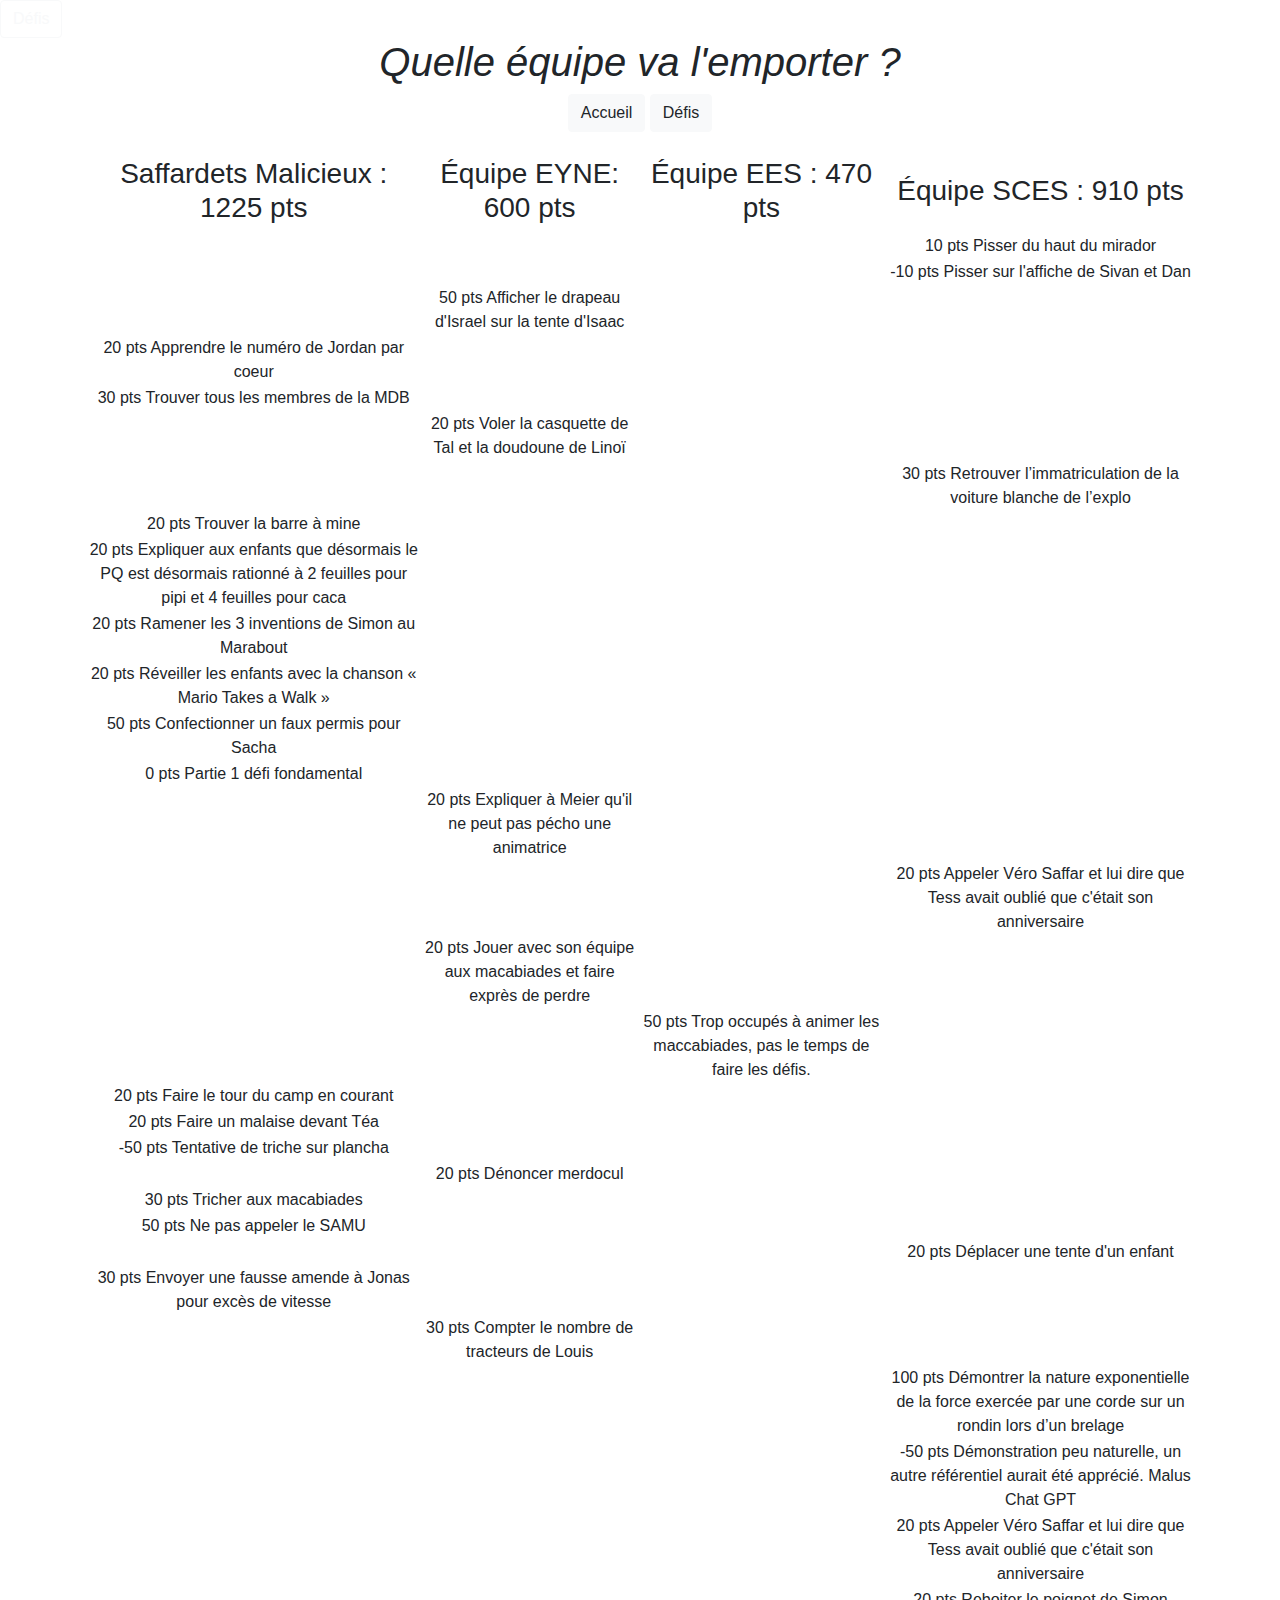
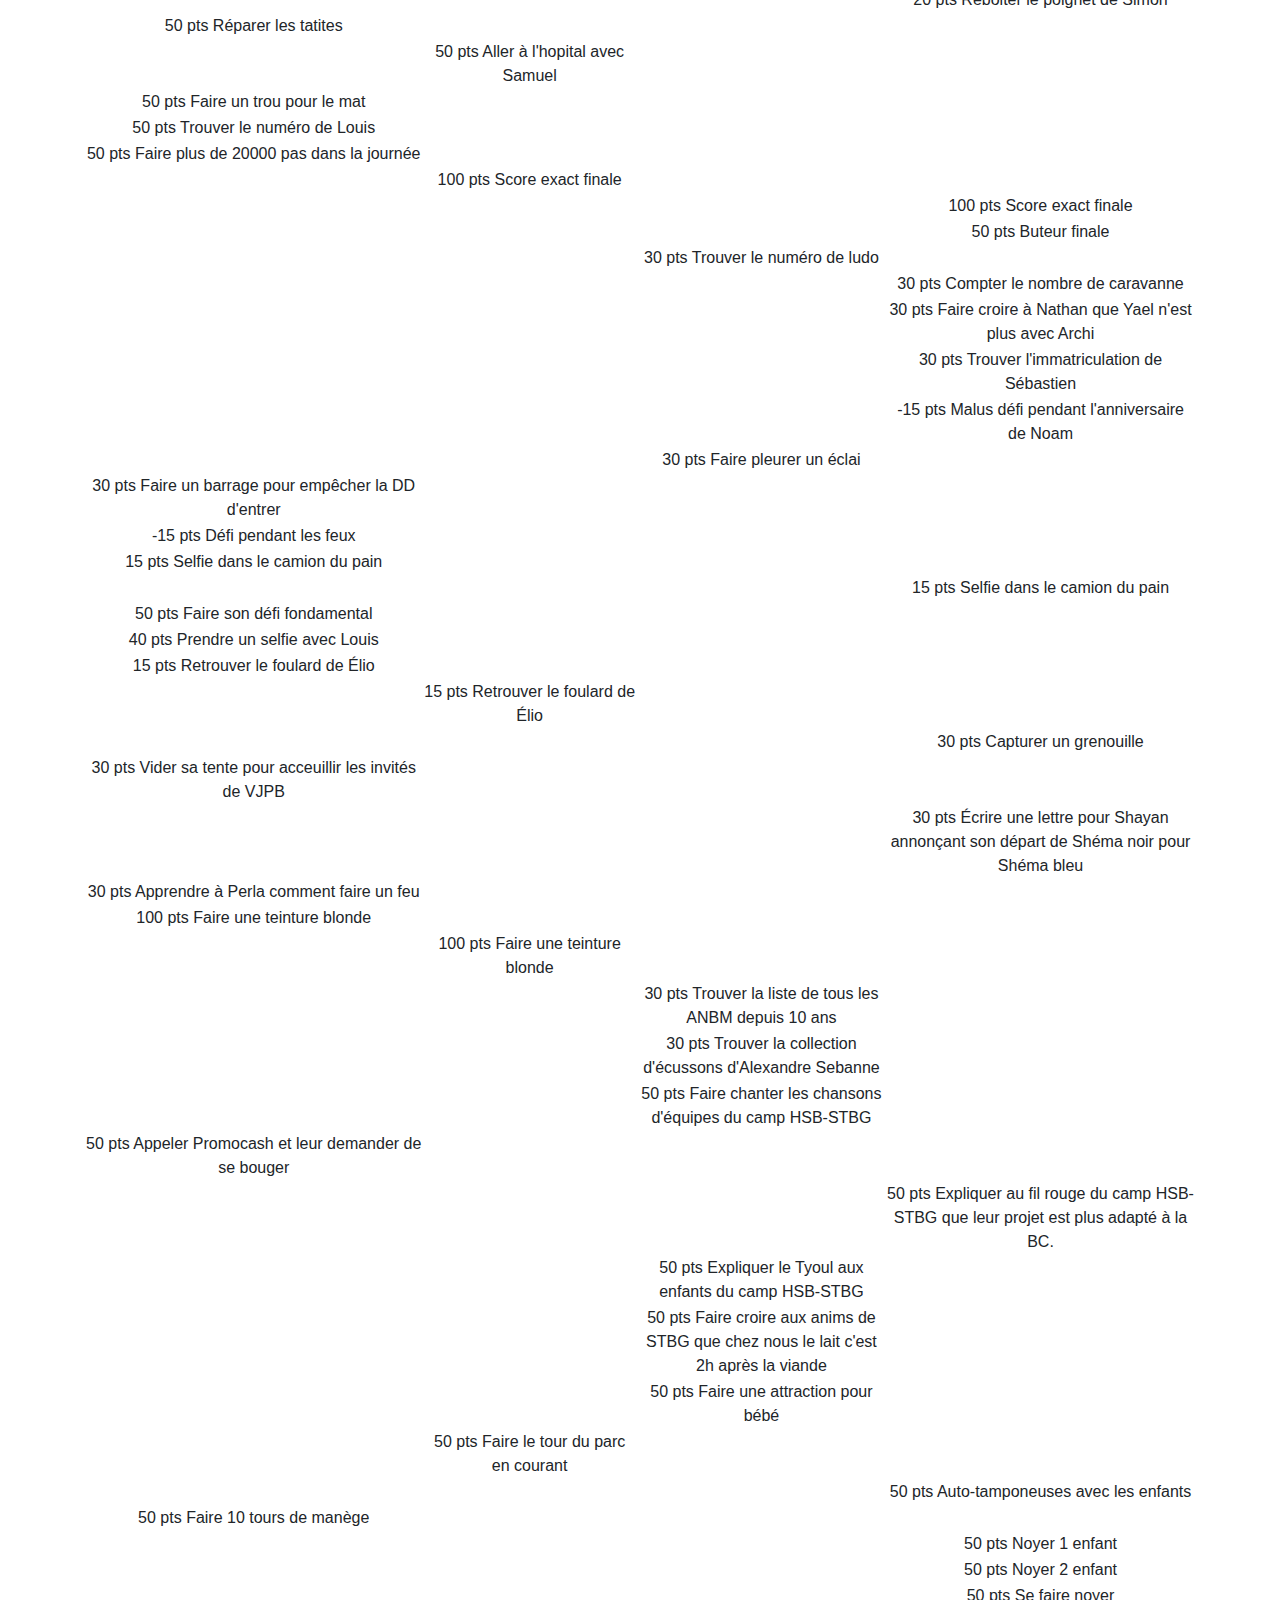
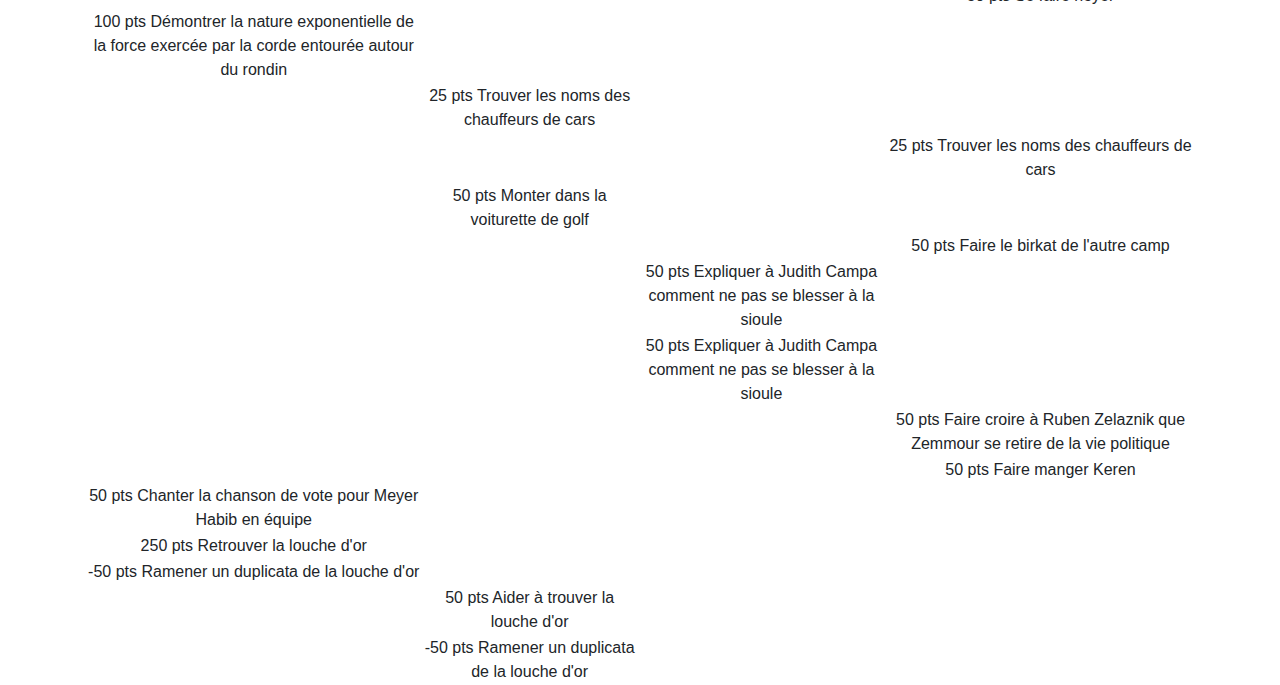
==== index.html @ ad8ef98b "Add files via upload" ====
<!doctype html>
<html lang="fr">
<head>

	<meta charset="utf-8">
	<link rel="shortcut icon" type="image/png" href="./favicon.png">
	<meta name="viewport" content="width=device-width, initial-scale=1, shrink-to-fit=no">
	<link href="https://fonts.googleapis.com/css?family=Source+Sans+Pro:300,400,400i,900" rel="stylesheet">
	<link rel="stylesheet" href="https://stackpath.bootstrapcdn.com/bootstrap/4.3.1/css/bootstrap.min.css" integrity="sha384-ggOyR0iXCbMQv3Xipma34MD+dH/1fQ784/j6cY/iJTQUOhcWr7x9JvoRxT2MZw1T" crossorigin="anonymous">
	<link rel="stylesheet" href="./css/style.css">
	<link rel="stylesheet" href="./css/markdown.css">
	<a href="./defis.html"><button type="button" class="btn btn-outline-light">Défis</button></a>
	<title>KAPARA FIL ROSE</title>
	<script>
		function onSubmit(token) { 
		    document.getElementById('captcha-form').submit(); 
		}
	</script>
</head>
<body>
			<div class="custom-header">
		<div class="container h_container">
			<h1 class="text-center">
				<em class="camptype">Quelle équipe va l'emporter ?</em>
			</h1>
			<div class="text-center">
				<a href="./"><button type="button" class="btn btn-light">Accueil</button></a>
				<a href="./defis.html"><button type="button" class="btn btn-light">Défis</button></a>							</div>
		</div>
	</div>
    <div class="main_page">
	<div class="container text-center">

		<table>
			<tr>
									<td>
						<img class="logo" src="img/liste_leopold.png" alt="" style="width:50%">
						<h3>Saffardets Malicieux : <span class="score">1225</span> pts</h3>
					</td>
										<td>
						<img class="logo" src="img/liste_paul3.png" alt="" style="width:50%">
						<h3>Équipe EYNE: <span class="score">600</span> pts</h3>
					</td>
										<td>
						<img class="logo" src="img/liste_mathieu2.jpg" alt="" style="width:50%">
						<h3>Équipe EES : <span class="score">470</span> pts</h3>
					</td>
										<td>
						<img class="logo" src="img/liste_mathieu2.jpg" alt="" style="width:50%">
						<h3>Équipe SCES : <span class="score">910</span> pts</h3>
					</td>
					<tr>
						<td></td>
						<td></td>
						<td></td>
						<td><span class="bonus-pos">10 pts</span> Pisser du haut du mirador</td>
					</tr>
					<tr>
						<td></td>
						<td></td>
						<td></td>
						<td><span class="bonus-neg">-10 pts</span> Pisser sur l'affiche de Sivan et Dan</td>
					</tr>
					<tr>
						<td></td>
						<td><span class="bonus-pos">50 pts</span> Afficher le drapeau d'Israel sur la tente d'Isaac</td>
						<td></td>
						<td></td>
					</tr>
					<tr>
						<td><span class="bonus-pos">20 pts</span> Apprendre le numéro de Jordan par coeur</td>
						<td></td>
						<td></td>
						<td></td>
					</tr>
					<tr>
						<td><span class="bonus-pos">30 pts</span> Trouver tous les membres de la MDB</td>
						<td></td>
						<td></td>
						<td></td>
					</tr>
					<tr>
						<td></td>
						<td><span class="bonus-pos">20 pts</span> Voler la casquette de Tal et la doudoune de Linoï</td>
						<td></td>
						<td></td>
					</tr>
					<tr>
						<td></td>
						<td></td>
						<td></td>
						<td><span class="bonus-pos">30 pts</span> Retrouver l’immatriculation de la voiture blanche de l’explo</td>
					</tr>
					<tr>
						<td><span class="bonus-pos">20 pts</span> Trouver la barre à mine</td>
						<td></td>
						<td></td>
						<td></td>
					</tr>
					<tr>
						<td><span class="bonus-pos">20 pts</span> Expliquer aux enfants que désormais le PQ est désormais rationné à 2 feuilles pour pipi et 4 feuilles pour caca</td>
						<td></td>
						<td></td>
						<td></td>
					</tr>
					<tr>
						<td><span class="bonus-pos">20 pts</span> Ramener les 3 inventions de Simon au Marabout</td>
						<td></td>
						<td></td>
						<td></td>
					</tr>
					<tr>
						<td><span class="bonus-pos">20 pts</span> Réveiller les enfants avec la chanson « Mario Takes a Walk »</td>
						<td></td>
						<td></td>
						<td></td>
					</tr>
					<tr>
						<td><span class="bonus-pos">50 pts</span> Confectionner un faux permis pour Sacha</td>
						<td></td>
						<td></td>
						<td></td>
					</tr>
					<tr>
						<td><span class="bonus-neg">0 pts</span> Partie 1 défi fondamental</td>
						<td></td>
						<td></td>
						<td></td>
					</tr>
					<tr>
						<td></td>
						<td><span class="bonus-pos">20 pts</span> Expliquer à Meier qu'il ne peut pas pécho une animatrice</td>
						<td></td>
						<td></td>
					</tr>
					<tr>
						<td></td>
						<td></td>
						<td></td>
						<td><span class="bonus-pos">20 pts</span> Appeler Véro Saffar et lui dire que Tess avait oublié que c'était son anniversaire</td>
					</tr>
					<tr>
						<td></td>
						<td><span class="bonus-pos">20 pts</span> Jouer avec son équipe aux macabiades et faire exprès de perdre</td>
						<td></td>
						<td></td>
					</tr>
					<tr>
						<td></td>
						<td></td>
						<td><span class="bonus-pos">50 pts</span> Trop occupés à animer les maccabiades, pas le temps de faire les défis. </td>
						<td></td>
					</tr>
					<tr>
						<td><span class="bonus-pos">20 pts</span> Faire le tour du camp en courant</td>
						<td></td>
						<td></td>
						<td></td>
					</tr>
					<tr>
						<td><span class="bonus-pos">20 pts</span> Faire un malaise devant Téa</td>
						<td></td>
						<td></td>
						<td></td>
					</tr>
					<td><span class="bonus-neg">-50 pts</span> Tentative de triche sur plancha</td>
					<td></td>
					<td></td>
					<td></td>
					</tr>
					<tr>
						<td></td>
						<td><span class="bonus-pos">20 pts</span> Dénoncer merdocul</td>
						<td></td>
						<td></td>
					</tr>
					<tr>
						<td><span class="bonus-pos">30 pts</span> Tricher aux macabiades</td>
						<td></td>
						<td></td>
						<td></td>
					</tr>
					<tr>
						<td><span class="bonus-pos">50 pts</span> Ne pas appeler le SAMU</td>
						<td></td>
						<td></td>
						<td></td>
					</tr>
					<tr>
						<td></td>
						<td></td>
						<td></td>
						<td><span class="bonus-pos">20 pts</span> Déplacer une tente d'un enfant</td>
					</tr>
					<tr>
						<td><span class="bonus-pos">30 pts</span> Envoyer une fausse amende à Jonas pour excès de vitesse</td>
						<td></td>
						<td></td>
						<td></td>
					</tr>
					<tr>
						<td></td>
						<td><span class="bonus-pos">30 pts</span> Compter le nombre de tracteurs de Louis</td>
						<td></td>
						<td></td>
					</tr>
					<tr>
						<td></td>
						<td></td>
						<td></td>
						<td><span class="bonus-pos">100 pts</span> Démontrer la nature exponentielle de la force exercée par une corde sur un rondin lors d’un brelage</td>
					</tr>
					<tr>
						<td></td>
						<td></td>
						<td></td>
						<td><span class="bonus-neg">-50 pts</span> Démonstration peu naturelle, un autre référentiel aurait été apprécié. Malus Chat GPT  </td>
					</tr>
					<tr>
						<td></td>
						<td></td>
						<td></td>
						<td><span class="bonus-pos">20 pts</span> Appeler Véro Saffar et lui dire que Tess avait oublié que c'était son anniversaire </td>
					</tr>
					<tr>
						<td></td>
						<td></td>
						<td></td>
						<td><span class="bonus-pos">20 pts</span> Reboiter le poignet de Simon </td>
					</tr>
					<tr>
						<td><span class="bonus-pos">50 pts</span> Réparer les tatites </td>
						<td></td>
						<td></td>
						<td></td>
					</tr>
					<tr>
						<td></td>
						<td><span class="bonus-pos">50 pts</span> Aller à l'hopital avec Samuel</td>
						<td></td>
						<td></td>
					</tr>
					<tr>
						<td><span class="bonus-pos">50 pts</span> Faire un trou pour le mat </td>
						<td></td>
						<td></td>
						<td></td>
					</tr>
					<tr>
						<td><span class="bonus-pos">50 pts</span> Trouver le numéro de Louis </td>
						<td></td>
						<td></td>
						<td></td>
					</tr>
					<tr>
						<td><span class="bonus-pos">50 pts</span> Faire plus de 20000 pas dans la journée </td>
						<td></td>
						<td></td>
						<td></td>
					</tr>
					<tr>
						<td></td>
						<td><span class="bonus-pos">100 pts</span> Score exact finale</td>
						<td></td>
						<td></td>
					</tr>
					<tr>
						<td></td>
						<td></td>
						<td></td>
						<td><span class="bonus-pos">100 pts</span> Score exact finale </td>
					</tr>
					<tr>
						<td></td>
						<td></td>
						<td></td>
						<td><span class="bonus-pos">50 pts</span> Buteur finale </td>
					</tr>
					<tr>
						<td></td>
						<td></td>
						<td><span class="bonus-pos">30 pts</span> Trouver le numéro de ludo </td>
						<td></td>
					</tr>
					<tr>
						<td></td>
						<td></td>
						<td></td>
						<td><span class="bonus-pos">30 pts</span> Compter le nombre de caravanne </td>
					</tr>
					<tr>
						<td></td>
						<td></td>
						<td></td>
						<td><span class="bonus-pos">30 pts</span> Faire croire à Nathan que Yael n'est plus avec Archi </td>
					</tr>
					<tr>
						<td></td>
						<td></td>
						<td></td>
						<td><span class="bonus-pos">30 pts</span> Trouver l'immatriculation de Sébastien </td>
					</tr>
					<tr>
						<td></td>
						<td></td>
						<td></td>
						<td><span class="bonus-neg">-15 pts</span> Malus défi pendant l'anniversaire de Noam </td>
					</tr>
					<tr>
						<td></td>
						<td></td>
						<td><span class="bonus-pos">30 pts</span> Faire pleurer un éclai </td>
						<td></td>
					</tr>
					<tr>
						<td><span class="bonus-pos">30 pts</span> Faire un barrage pour empêcher la DD d'entrer </td>
						<td></td>
						<td></td>
						<td></td>
					</tr>
					<tr>
						<td><span class="bonus-neg">-15 pts</span> Défi pendant les feux </td>
						<td></td>
						<td></td>
						<td></td>
					</tr>
					<tr>
						<td><span class="bonus-pos">15 pts</span> Selfie dans le camion du pain </td>
						<td></td>
						<td></td>
						<td></td>
					</tr>
					<tr>
						<td></td>
						<td></td>
						<td></td>
						<td><span class="bonus-pos">15 pts</span> Selfie dans le camion du pain </td>
					</tr>
					<tr>
						<td><span class="bonus-pos">50 pts</span> Faire son défi fondamental </td>
						<td></td>
						<td></td>
						<td></td>
					</tr>
					<tr>
						<td><span class="bonus-pos">40 pts</span> Prendre un selfie avec Louis </td>
						<td></td>
						<td></td>
						<td></td>
					</tr>
					<tr>
						<td><span class="bonus-pos">15 pts</span> Retrouver le foulard de Élio </td>
						<td></td>
						<td></td>
						<td></td>
					</tr>
					<tr>
						<td></td>
						<td><span class="bonus-pos">15 pts</span> Retrouver le foulard de Élio </td>
						<td></td>
						<td></td>
					</tr>
					<tr>
						<td></td>
						<td></td>
						<td></td>
						<td><span class="bonus-pos">30 pts</span> Capturer un grenouille </td>
					</tr>
					<tr>
						<td><span class="bonus-pos">30 pts</span> Vider sa tente pour acceuillir les invités de VJPB </td>
						<td></td>
						<td></td>
						<td></td>
					</tr>
					<tr>
						<td></td>
						<td></td>
						<td></td>
						<td><span class="bonus-pos">30 pts</span> Écrire une lettre pour Shayan annonçant son départ de Shéma noir pour Shéma bleu </td>
					</tr>
					<tr>
						<td><span class="bonus-pos">30 pts</span> Apprendre à Perla comment faire un feu </td>
						<td></td>
						<td></td>
						<td></td>
					</tr>
					<tr>
						<td><span class="bonus-pos">100 pts</span> Faire une teinture blonde </td>
						<td></td>
						<td></td>
						<td></td>
					</tr>
					<tr>
						<td></td>
						<td><span class="bonus-pos">100 pts</span> Faire une teinture blonde </td>
						<td></td>
						<td></td>
					</tr>
					<tr>
						<td></td>
						<td></td>
						<td><span class="bonus-pos">30 pts</span> Trouver la liste de tous les ANBM depuis 10 ans </td>
						<td></td>
					</tr>
					<tr>
						<td></td>
						<td></td>
						<td><span class="bonus-pos">30 pts</span> Trouver la collection d'écussons d'Alexandre Sebanne </td>
						<td></td>
					</tr>
					<tr>
						<td></td>
						<td></td>
						<td><span class="bonus-pos">50 pts</span> Faire chanter les chansons d'équipes du camp HSB-STBG </td>
						<td></td>
					</tr>
					<tr>
						<td><span class="bonus-pos">50 pts</span> Appeler Promocash et leur demander de se bouger </td>
						<td></td>
						<td></td>
						<td></td>
					</tr>
					<tr>
						<td></td>
						<td></td>
						<td></td>
						<td><span class="bonus-pos">50 pts</span> Expliquer au fil rouge du camp HSB-STBG que leur projet est plus adapté à la BC. </td>
					</tr>
					<tr>
						<td></td>
						<td></td>
						<td><span class="bonus-pos">50 pts</span> Expliquer le Tyoul aux enfants du camp HSB-STBG </td>
						<td></td>
					</tr>
					<tr>
						<td></td>
						<td></td>
						<td><span class="bonus-pos">50 pts</span> Faire croire aux anims de STBG que chez nous le lait c'est 2h après la viande </td>
						<td></td>
					</tr>
					<tr>
						<td></td>
						<td></td>
						<td><span class="bonus-pos">50 pts</span> Faire une attraction pour bébé </td>
						<td></td>
					</tr>
					<tr>
						<td></td>
						<td><span class="bonus-pos">50 pts</span> Faire le tour du parc en courant </td>
						<td></td>
						<td></td>
					</tr>
					<tr>
						<td></td>
						<td></td>
						<td></td>
						<td><span class="bonus-pos">50 pts</span> Auto-tamponeuses avec les enfants </td>
					</tr>
					<tr>
						<td><span class="bonus-pos">50 pts</span> Faire 10 tours de manège </td>
						<td></td>
						<td></td>
						<td></td>
					</tr>
					<tr>
						<td></td>
						<td></td>
						<td></td>
						<td><span class="bonus-pos">50 pts</span> Noyer 1 enfant </td>
					</tr>
					<tr>
						<td></td>
						<td></td>
						<td></td>
						<td><span class="bonus-pos">50 pts</span> Noyer 2 enfant </td>
					</tr>
					<tr>
						<td></td>
						<td></td>
						<td></td>
						<td><span class="bonus-pos">50 pts</span> Se faire noyer </td>
					</tr>
					<tr>
						<td><span class="bonus-pos">100 pts</span> Démontrer la nature exponentielle de la force exercée par la corde entourée autour du rondin </td>
						<td></td>
						<td></td>
						<td></td>
					</tr>
					<tr>
						<td></td>
						<td><span class="bonus-pos">25 pts</span> Trouver les noms des chauffeurs de cars </td>
						<td></td>
						<td></td>
					</tr>
					<tr>
						<td></td>
						<td></td>
						<td></td>
						<td><span class="bonus-pos">25 pts</span> Trouver les noms des chauffeurs de cars </td>
					</tr>
					<tr>
						<td></td>
						<td><span class="bonus-pos">50 pts</span> Monter dans la voiturette de golf </td>
						<td></td>
						<td></td>
					</tr>
					<tr>
						<td></td>
						<td></td>
						<td></td>
						<td><span class="bonus-pos">50 pts</span> Faire le birkat de l'autre camp </td>
					</tr>
					<tr>
						<td></td>
						<td></td>
						<td><span class="bonus-pos">50 pts</span> Expliquer à Judith Campa comment ne pas se blesser à la sioule </td>
						<td></td>
					</tr>
					<tr>
						<td></td>
						<td></td>
						<td><span class="bonus-pos">50 pts</span> Expliquer à Judith Campa comment ne pas se blesser à la sioule </td>
						<td></td>
					</tr>
					<tr>
						<td></td>
						<td></td>
						<td></td>
						<td><span class="bonus-pos">50 pts</span> Faire croire à Ruben Zelaznik que Zemmour se retire de la vie politique </td>
					</tr>
					<tr>
						<td></td>
						<td></td>
						<td></td>
						<td><span class="bonus-pos">50 pts</span> Faire manger Keren </td>
					</tr>
					<tr>
						<td><span class="bonus-pos">50 pts</span> Chanter la chanson de vote pour Meyer Habib en équipe </td>
						<td></td>
						<td></td>
						<td></td>
					</tr>
					<tr>
						<td><span class="bonus-or">250 pts</span> Retrouver la louche d'or </td>
						<td></td>
						<td></td>
						<td></td>
					</tr>
					<tr>
						<td><span class="bonus-neg">-50 pts</span> Ramener un duplicata de la louche d'or </td>
						<td></td>
						<td></td>
						<td></td>
					</tr>
					<tr>
						<td></td>
						<td><span class="bonus-pos">50 pts</span> Aider à trouver la louche d'or </td>
						<td></td>
						<td></td>
					</tr>
					<tr>
						<td></td>
						<td><span class="bonus-neg">-50 pts</span> Ramener un duplicata de la louche d'or </td>
						<td></td>
						<td></td>
					</tr>
					</table>
		</div>
	</div>
            </div>
</body>

</html>
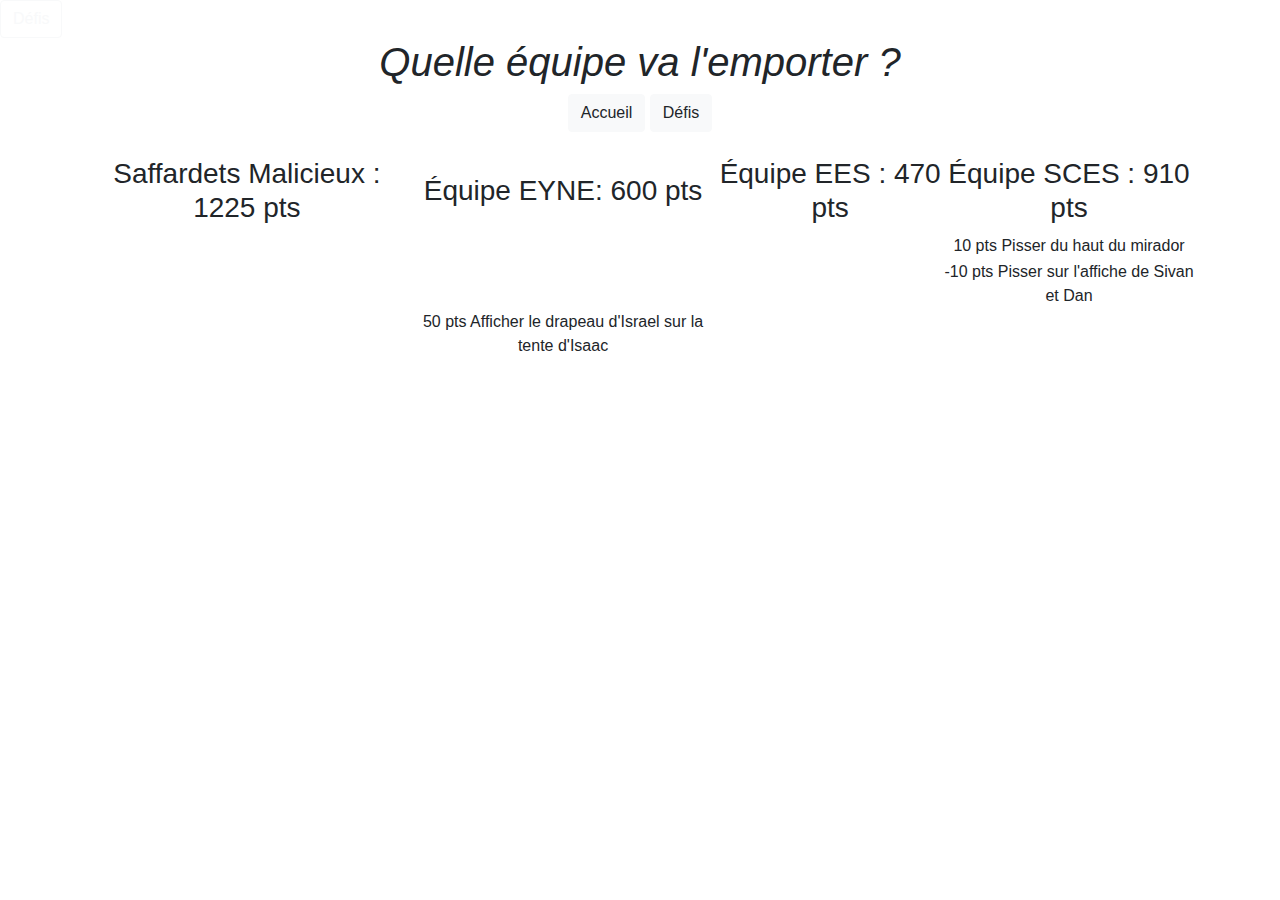
==== commit 18a63082: "debut" ====
--- a/index.html
+++ b/index.html
@@ -68,503 +68,6 @@
 						<td></td>
 						<td></td>
 					</tr>
-					<tr>
-						<td><span class="bonus-pos">20 pts</span> Apprendre le numéro de Jordan par coeur</td>
-						<td></td>
-						<td></td>
-						<td></td>
-					</tr>
-					<tr>
-						<td><span class="bonus-pos">30 pts</span> Trouver tous les membres de la MDB</td>
-						<td></td>
-						<td></td>
-						<td></td>
-					</tr>
-					<tr>
-						<td></td>
-						<td><span class="bonus-pos">20 pts</span> Voler la casquette de Tal et la doudoune de Linoï</td>
-						<td></td>
-						<td></td>
-					</tr>
-					<tr>
-						<td></td>
-						<td></td>
-						<td></td>
-						<td><span class="bonus-pos">30 pts</span> Retrouver l’immatriculation de la voiture blanche de l’explo</td>
-					</tr>
-					<tr>
-						<td><span class="bonus-pos">20 pts</span> Trouver la barre à mine</td>
-						<td></td>
-						<td></td>
-						<td></td>
-					</tr>
-					<tr>
-						<td><span class="bonus-pos">20 pts</span> Expliquer aux enfants que désormais le PQ est désormais rationné à 2 feuilles pour pipi et 4 feuilles pour caca</td>
-						<td></td>
-						<td></td>
-						<td></td>
-					</tr>
-					<tr>
-						<td><span class="bonus-pos">20 pts</span> Ramener les 3 inventions de Simon au Marabout</td>
-						<td></td>
-						<td></td>
-						<td></td>
-					</tr>
-					<tr>
-						<td><span class="bonus-pos">20 pts</span> Réveiller les enfants avec la chanson « Mario Takes a Walk »</td>
-						<td></td>
-						<td></td>
-						<td></td>
-					</tr>
-					<tr>
-						<td><span class="bonus-pos">50 pts</span> Confectionner un faux permis pour Sacha</td>
-						<td></td>
-						<td></td>
-						<td></td>
-					</tr>
-					<tr>
-						<td><span class="bonus-neg">0 pts</span> Partie 1 défi fondamental</td>
-						<td></td>
-						<td></td>
-						<td></td>
-					</tr>
-					<tr>
-						<td></td>
-						<td><span class="bonus-pos">20 pts</span> Expliquer à Meier qu'il ne peut pas pécho une animatrice</td>
-						<td></td>
-						<td></td>
-					</tr>
-					<tr>
-						<td></td>
-						<td></td>
-						<td></td>
-						<td><span class="bonus-pos">20 pts</span> Appeler Véro Saffar et lui dire que Tess avait oublié que c'était son anniversaire</td>
-					</tr>
-					<tr>
-						<td></td>
-						<td><span class="bonus-pos">20 pts</span> Jouer avec son équipe aux macabiades et faire exprès de perdre</td>
-						<td></td>
-						<td></td>
-					</tr>
-					<tr>
-						<td></td>
-						<td></td>
-						<td><span class="bonus-pos">50 pts</span> Trop occupés à animer les maccabiades, pas le temps de faire les défis. </td>
-						<td></td>
-					</tr>
-					<tr>
-						<td><span class="bonus-pos">20 pts</span> Faire le tour du camp en courant</td>
-						<td></td>
-						<td></td>
-						<td></td>
-					</tr>
-					<tr>
-						<td><span class="bonus-pos">20 pts</span> Faire un malaise devant Téa</td>
-						<td></td>
-						<td></td>
-						<td></td>
-					</tr>
-					<td><span class="bonus-neg">-50 pts</span> Tentative de triche sur plancha</td>
-					<td></td>
-					<td></td>
-					<td></td>
-					</tr>
-					<tr>
-						<td></td>
-						<td><span class="bonus-pos">20 pts</span> Dénoncer merdocul</td>
-						<td></td>
-						<td></td>
-					</tr>
-					<tr>
-						<td><span class="bonus-pos">30 pts</span> Tricher aux macabiades</td>
-						<td></td>
-						<td></td>
-						<td></td>
-					</tr>
-					<tr>
-						<td><span class="bonus-pos">50 pts</span> Ne pas appeler le SAMU</td>
-						<td></td>
-						<td></td>
-						<td></td>
-					</tr>
-					<tr>
-						<td></td>
-						<td></td>
-						<td></td>
-						<td><span class="bonus-pos">20 pts</span> Déplacer une tente d'un enfant</td>
-					</tr>
-					<tr>
-						<td><span class="bonus-pos">30 pts</span> Envoyer une fausse amende à Jonas pour excès de vitesse</td>
-						<td></td>
-						<td></td>
-						<td></td>
-					</tr>
-					<tr>
-						<td></td>
-						<td><span class="bonus-pos">30 pts</span> Compter le nombre de tracteurs de Louis</td>
-						<td></td>
-						<td></td>
-					</tr>
-					<tr>
-						<td></td>
-						<td></td>
-						<td></td>
-						<td><span class="bonus-pos">100 pts</span> Démontrer la nature exponentielle de la force exercée par une corde sur un rondin lors d’un brelage</td>
-					</tr>
-					<tr>
-						<td></td>
-						<td></td>
-						<td></td>
-						<td><span class="bonus-neg">-50 pts</span> Démonstration peu naturelle, un autre référentiel aurait été apprécié. Malus Chat GPT  </td>
-					</tr>
-					<tr>
-						<td></td>
-						<td></td>
-						<td></td>
-						<td><span class="bonus-pos">20 pts</span> Appeler Véro Saffar et lui dire que Tess avait oublié que c'était son anniversaire </td>
-					</tr>
-					<tr>
-						<td></td>
-						<td></td>
-						<td></td>
-						<td><span class="bonus-pos">20 pts</span> Reboiter le poignet de Simon </td>
-					</tr>
-					<tr>
-						<td><span class="bonus-pos">50 pts</span> Réparer les tatites </td>
-						<td></td>
-						<td></td>
-						<td></td>
-					</tr>
-					<tr>
-						<td></td>
-						<td><span class="bonus-pos">50 pts</span> Aller à l'hopital avec Samuel</td>
-						<td></td>
-						<td></td>
-					</tr>
-					<tr>
-						<td><span class="bonus-pos">50 pts</span> Faire un trou pour le mat </td>
-						<td></td>
-						<td></td>
-						<td></td>
-					</tr>
-					<tr>
-						<td><span class="bonus-pos">50 pts</span> Trouver le numéro de Louis </td>
-						<td></td>
-						<td></td>
-						<td></td>
-					</tr>
-					<tr>
-						<td><span class="bonus-pos">50 pts</span> Faire plus de 20000 pas dans la journée </td>
-						<td></td>
-						<td></td>
-						<td></td>
-					</tr>
-					<tr>
-						<td></td>
-						<td><span class="bonus-pos">100 pts</span> Score exact finale</td>
-						<td></td>
-						<td></td>
-					</tr>
-					<tr>
-						<td></td>
-						<td></td>
-						<td></td>
-						<td><span class="bonus-pos">100 pts</span> Score exact finale </td>
-					</tr>
-					<tr>
-						<td></td>
-						<td></td>
-						<td></td>
-						<td><span class="bonus-pos">50 pts</span> Buteur finale </td>
-					</tr>
-					<tr>
-						<td></td>
-						<td></td>
-						<td><span class="bonus-pos">30 pts</span> Trouver le numéro de ludo </td>
-						<td></td>
-					</tr>
-					<tr>
-						<td></td>
-						<td></td>
-						<td></td>
-						<td><span class="bonus-pos">30 pts</span> Compter le nombre de caravanne </td>
-					</tr>
-					<tr>
-						<td></td>
-						<td></td>
-						<td></td>
-						<td><span class="bonus-pos">30 pts</span> Faire croire à Nathan que Yael n'est plus avec Archi </td>
-					</tr>
-					<tr>
-						<td></td>
-						<td></td>
-						<td></td>
-						<td><span class="bonus-pos">30 pts</span> Trouver l'immatriculation de Sébastien </td>
-					</tr>
-					<tr>
-						<td></td>
-						<td></td>
-						<td></td>
-						<td><span class="bonus-neg">-15 pts</span> Malus défi pendant l'anniversaire de Noam </td>
-					</tr>
-					<tr>
-						<td></td>
-						<td></td>
-						<td><span class="bonus-pos">30 pts</span> Faire pleurer un éclai </td>
-						<td></td>
-					</tr>
-					<tr>
-						<td><span class="bonus-pos">30 pts</span> Faire un barrage pour empêcher la DD d'entrer </td>
-						<td></td>
-						<td></td>
-						<td></td>
-					</tr>
-					<tr>
-						<td><span class="bonus-neg">-15 pts</span> Défi pendant les feux </td>
-						<td></td>
-						<td></td>
-						<td></td>
-					</tr>
-					<tr>
-						<td><span class="bonus-pos">15 pts</span> Selfie dans le camion du pain </td>
-						<td></td>
-						<td></td>
-						<td></td>
-					</tr>
-					<tr>
-						<td></td>
-						<td></td>
-						<td></td>
-						<td><span class="bonus-pos">15 pts</span> Selfie dans le camion du pain </td>
-					</tr>
-					<tr>
-						<td><span class="bonus-pos">50 pts</span> Faire son défi fondamental </td>
-						<td></td>
-						<td></td>
-						<td></td>
-					</tr>
-					<tr>
-						<td><span class="bonus-pos">40 pts</span> Prendre un selfie avec Louis </td>
-						<td></td>
-						<td></td>
-						<td></td>
-					</tr>
-					<tr>
-						<td><span class="bonus-pos">15 pts</span> Retrouver le foulard de Élio </td>
-						<td></td>
-						<td></td>
-						<td></td>
-					</tr>
-					<tr>
-						<td></td>
-						<td><span class="bonus-pos">15 pts</span> Retrouver le foulard de Élio </td>
-						<td></td>
-						<td></td>
-					</tr>
-					<tr>
-						<td></td>
-						<td></td>
-						<td></td>
-						<td><span class="bonus-pos">30 pts</span> Capturer un grenouille </td>
-					</tr>
-					<tr>
-						<td><span class="bonus-pos">30 pts</span> Vider sa tente pour acceuillir les invités de VJPB </td>
-						<td></td>
-						<td></td>
-						<td></td>
-					</tr>
-					<tr>
-						<td></td>
-						<td></td>
-						<td></td>
-						<td><span class="bonus-pos">30 pts</span> Écrire une lettre pour Shayan annonçant son départ de Shéma noir pour Shéma bleu </td>
-					</tr>
-					<tr>
-						<td><span class="bonus-pos">30 pts</span> Apprendre à Perla comment faire un feu </td>
-						<td></td>
-						<td></td>
-						<td></td>
-					</tr>
-					<tr>
-						<td><span class="bonus-pos">100 pts</span> Faire une teinture blonde </td>
-						<td></td>
-						<td></td>
-						<td></td>
-					</tr>
-					<tr>
-						<td></td>
-						<td><span class="bonus-pos">100 pts</span> Faire une teinture blonde </td>
-						<td></td>
-						<td></td>
-					</tr>
-					<tr>
-						<td></td>
-						<td></td>
-						<td><span class="bonus-pos">30 pts</span> Trouver la liste de tous les ANBM depuis 10 ans </td>
-						<td></td>
-					</tr>
-					<tr>
-						<td></td>
-						<td></td>
-						<td><span class="bonus-pos">30 pts</span> Trouver la collection d'écussons d'Alexandre Sebanne </td>
-						<td></td>
-					</tr>
-					<tr>
-						<td></td>
-						<td></td>
-						<td><span class="bonus-pos">50 pts</span> Faire chanter les chansons d'équipes du camp HSB-STBG </td>
-						<td></td>
-					</tr>
-					<tr>
-						<td><span class="bonus-pos">50 pts</span> Appeler Promocash et leur demander de se bouger </td>
-						<td></td>
-						<td></td>
-						<td></td>
-					</tr>
-					<tr>
-						<td></td>
-						<td></td>
-						<td></td>
-						<td><span class="bonus-pos">50 pts</span> Expliquer au fil rouge du camp HSB-STBG que leur projet est plus adapté à la BC. </td>
-					</tr>
-					<tr>
-						<td></td>
-						<td></td>
-						<td><span class="bonus-pos">50 pts</span> Expliquer le Tyoul aux enfants du camp HSB-STBG </td>
-						<td></td>
-					</tr>
-					<tr>
-						<td></td>
-						<td></td>
-						<td><span class="bonus-pos">50 pts</span> Faire croire aux anims de STBG que chez nous le lait c'est 2h après la viande </td>
-						<td></td>
-					</tr>
-					<tr>
-						<td></td>
-						<td></td>
-						<td><span class="bonus-pos">50 pts</span> Faire une attraction pour bébé </td>
-						<td></td>
-					</tr>
-					<tr>
-						<td></td>
-						<td><span class="bonus-pos">50 pts</span> Faire le tour du parc en courant </td>
-						<td></td>
-						<td></td>
-					</tr>
-					<tr>
-						<td></td>
-						<td></td>
-						<td></td>
-						<td><span class="bonus-pos">50 pts</span> Auto-tamponeuses avec les enfants </td>
-					</tr>
-					<tr>
-						<td><span class="bonus-pos">50 pts</span> Faire 10 tours de manège </td>
-						<td></td>
-						<td></td>
-						<td></td>
-					</tr>
-					<tr>
-						<td></td>
-						<td></td>
-						<td></td>
-						<td><span class="bonus-pos">50 pts</span> Noyer 1 enfant </td>
-					</tr>
-					<tr>
-						<td></td>
-						<td></td>
-						<td></td>
-						<td><span class="bonus-pos">50 pts</span> Noyer 2 enfant </td>
-					</tr>
-					<tr>
-						<td></td>
-						<td></td>
-						<td></td>
-						<td><span class="bonus-pos">50 pts</span> Se faire noyer </td>
-					</tr>
-					<tr>
-						<td><span class="bonus-pos">100 pts</span> Démontrer la nature exponentielle de la force exercée par la corde entourée autour du rondin </td>
-						<td></td>
-						<td></td>
-						<td></td>
-					</tr>
-					<tr>
-						<td></td>
-						<td><span class="bonus-pos">25 pts</span> Trouver les noms des chauffeurs de cars </td>
-						<td></td>
-						<td></td>
-					</tr>
-					<tr>
-						<td></td>
-						<td></td>
-						<td></td>
-						<td><span class="bonus-pos">25 pts</span> Trouver les noms des chauffeurs de cars </td>
-					</tr>
-					<tr>
-						<td></td>
-						<td><span class="bonus-pos">50 pts</span> Monter dans la voiturette de golf </td>
-						<td></td>
-						<td></td>
-					</tr>
-					<tr>
-						<td></td>
-						<td></td>
-						<td></td>
-						<td><span class="bonus-pos">50 pts</span> Faire le birkat de l'autre camp </td>
-					</tr>
-					<tr>
-						<td></td>
-						<td></td>
-						<td><span class="bonus-pos">50 pts</span> Expliquer à Judith Campa comment ne pas se blesser à la sioule </td>
-						<td></td>
-					</tr>
-					<tr>
-						<td></td>
-						<td></td>
-						<td><span class="bonus-pos">50 pts</span> Expliquer à Judith Campa comment ne pas se blesser à la sioule </td>
-						<td></td>
-					</tr>
-					<tr>
-						<td></td>
-						<td></td>
-						<td></td>
-						<td><span class="bonus-pos">50 pts</span> Faire croire à Ruben Zelaznik que Zemmour se retire de la vie politique </td>
-					</tr>
-					<tr>
-						<td></td>
-						<td></td>
-						<td></td>
-						<td><span class="bonus-pos">50 pts</span> Faire manger Keren </td>
-					</tr>
-					<tr>
-						<td><span class="bonus-pos">50 pts</span> Chanter la chanson de vote pour Meyer Habib en équipe </td>
-						<td></td>
-						<td></td>
-						<td></td>
-					</tr>
-					<tr>
-						<td><span class="bonus-or">250 pts</span> Retrouver la louche d'or </td>
-						<td></td>
-						<td></td>
-						<td></td>
-					</tr>
-					<tr>
-						<td><span class="bonus-neg">-50 pts</span> Ramener un duplicata de la louche d'or </td>
-						<td></td>
-						<td></td>
-						<td></td>
-					</tr>
-					<tr>
-						<td></td>
-						<td><span class="bonus-pos">50 pts</span> Aider à trouver la louche d'or </td>
-						<td></td>
-						<td></td>
-					</tr>
-					<tr>
-						<td></td>
-						<td><span class="bonus-neg">-50 pts</span> Ramener un duplicata de la louche d'or </td>
-						<td></td>
-						<td></td>
-					</tr>
 					</table>
 		</div>
 	</div>
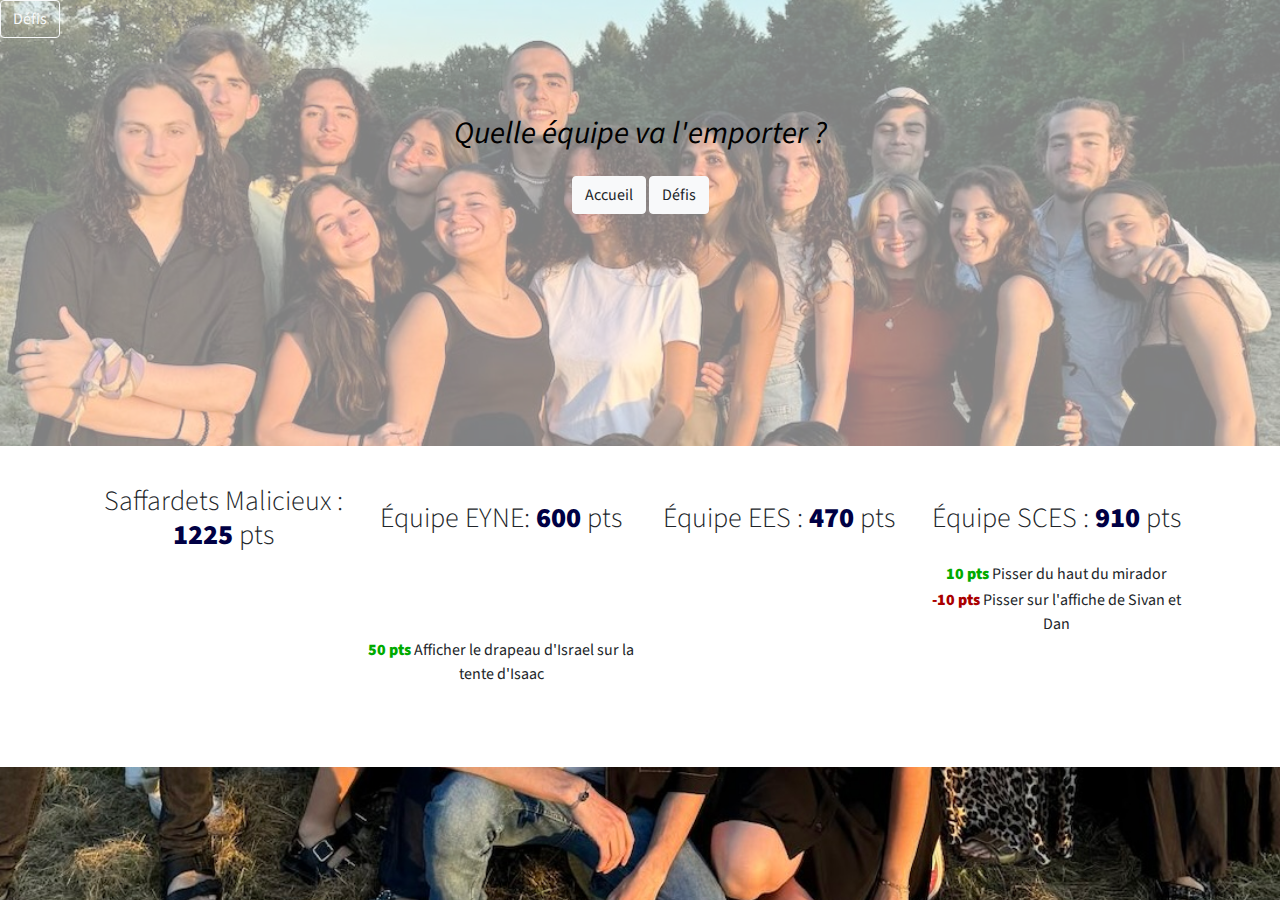
==== commit 4fb25078: "debut2" ====
--- a/index.html
+++ b/index.html
@@ -11,7 +11,7 @@
 	<link rel="stylesheet" href="./css/style.css">
 	<link rel="stylesheet" href="./css/markdown.css">
 	<a href="./defis.html"><button type="button" class="btn btn-outline-light">Défis</button></a>
-	<title>KAPARA FIL ROSE</title>
+	<title>HALOUTZ FIL ROSE</title>
 	<script>
 		function onSubmit(token) { 
 		    document.getElementById('captcha-form').submit(); 
--- a/css/style.css
+++ b/css/style.css
@@ -0,0 +1,155 @@
+
+body::after {
+    content: "";
+    background: rgba(255, 255, 255, 0.5); /* Ici, vous pouvez changer la couleur et l'opacité */
+    position: absolute;
+    top: 0;
+    left: 0;
+    right: 0;
+    bottom: 0;
+    z-index: -1;
+}
+
+body {
+    font-family: 'Source Sans Pro', sans-serif;
+    background-image: url('../img/photo2.jpg');
+    background-repeat: no-repeat;
+    background-size: cover;
+    position: relative;
+}
+
+h1 {
+	padding-top: 1.3em;
+	padding-bottom: .2em;
+	font-size: 3em;
+}
+
+h1 em {
+	font-size: .5em;
+	font-weight: 400;
+}
+
+.camptype {
+	font-weight: 400;
+	font-size: .65em;
+    color: black;
+}
+
+h1 p {
+	font-size: 1.5em;
+	margin-bottom: -.4em;
+	margin-top: -.2em;
+	text-transform: uppercase;
+	font-weight: 900;
+}
+
+h2 {
+	padding-top: 1.5em;
+	font-weight: 300;
+	font-style: italic;
+}
+
+h3 {
+	padding-top: .5em;
+	font-weight: 300;
+}
+
+table {
+	margin-top: 3em;
+	margin-bottom: 3em;
+	width: 100%;
+}
+
+td {
+	max-width: 90px;
+    text-align: ; /* Changez cela en 'center' ou 'right' si vous voulez un alignement différent */
+}
+
+.bonus {
+	color: #000044;
+	font-weight: 900;
+	font-size: 1.3em;
+}
+
+.bonus-pos {
+	color: #00aa00;
+	font-weight: 900;
+}
+
+.bonus-neg {
+	color: #aa0000;
+	font-weight: 900;
+}
+
+.bonus-or {
+	color: goldenrod;
+	font-weight: 900;
+}
+
+.score {
+	color: #000044;
+	font-weight: 900;
+}
+
+.custom-header {
+	color: #eee;
+	background-image: url('../img/bds_2024.png');
+	background-size: cover;
+	background-position: center 57%;
+}
+
+.container {
+	padding-bottom: 2em;
+	background-color: #ffffff;
+}
+
+.h_container {
+	min-height: 40vh;
+	background-color: transparent;
+}
+
+ul {
+	padding-top: 2em;
+	display: inline-block;
+	text-align: left;
+	list-style: none;
+	margin-left: -2em;
+}
+
+li {
+	font-weight: 300;
+	font-size: 1.3em;
+}
+
+.logo {
+	width: 2em;
+}
+
+.form-control {
+	margin-bottom: .5em;
+}
+
+.main_page {
+	background-color: #ffffff;
+	width: 100%;
+}
+
+.novis {
+	visibility: hidden;
+}
+
+.announces {
+	border-spacing: 0 1em;
+	border-collapse: separate;
+}
+
+.announces tr td:nth-child(1) {
+	text-align: right;
+	padding-right: 3em;
+	vertical-align: baseline;
+}
+.announces tr td:nth-child(2) {
+	text-align: left;
+	padding-left: 1em;
+	border-left: 1px solid #000044;;
+}
--- a/css/markdown.css
+++ b/css/markdown.css
@@ -0,0 +1,73 @@
+.markdown-area * {
+	margin: 0;
+	padding: 0;
+}
+
+.markdown-area h1,
+.markdown-area h2,
+.markdown-area h3,
+.markdown-area h4,
+.markdown-area h5,
+.markdown-area h6 {
+	display: block;
+	font-weight: bold;
+}
+
+.markdown-area h1 {
+	font-size: 2em;
+	margin-top: 0.67em;
+	margin-bottom: 0.67em;
+}
+
+.markdown-area h2 {
+	font-size: 1.5em;
+	margin-top: 0.83em;
+	margin-bottom: 0.83em;
+}
+
+
+.markdown-area h3 {
+	font-size: 1.17em;
+	margin-top: 1em;
+	margin-bottom: 1em;
+}
+
+
+.markdown-area h4 {
+	margin-top: 1.33em;
+	margin-bottom: 1.33em;
+}
+
+
+.markdown-area h5 {
+	font-size: .83em;
+	margin-top: 1.67em;
+	margin-bottom: 1.67em;
+}
+
+
+.markdown-area h6 {
+	font-size: .67em;
+	margin-top: 2.33em;
+	margin-bottom: 2.33em;
+}
+
+.markdown-area ul {
+	display: block;
+	list-style: disc;
+	margin-top: 1em;
+	margin-bottom: 1 em;
+	margin-left: 0;
+	margin-right: 0;
+	padding-left: 40px;
+}
+
+.markdown-area li {
+	display: list-item;
+}
+
+.markdown-area a {
+	color: initial;
+	text-decoration: underline;
+	cursor: auto;
+}
